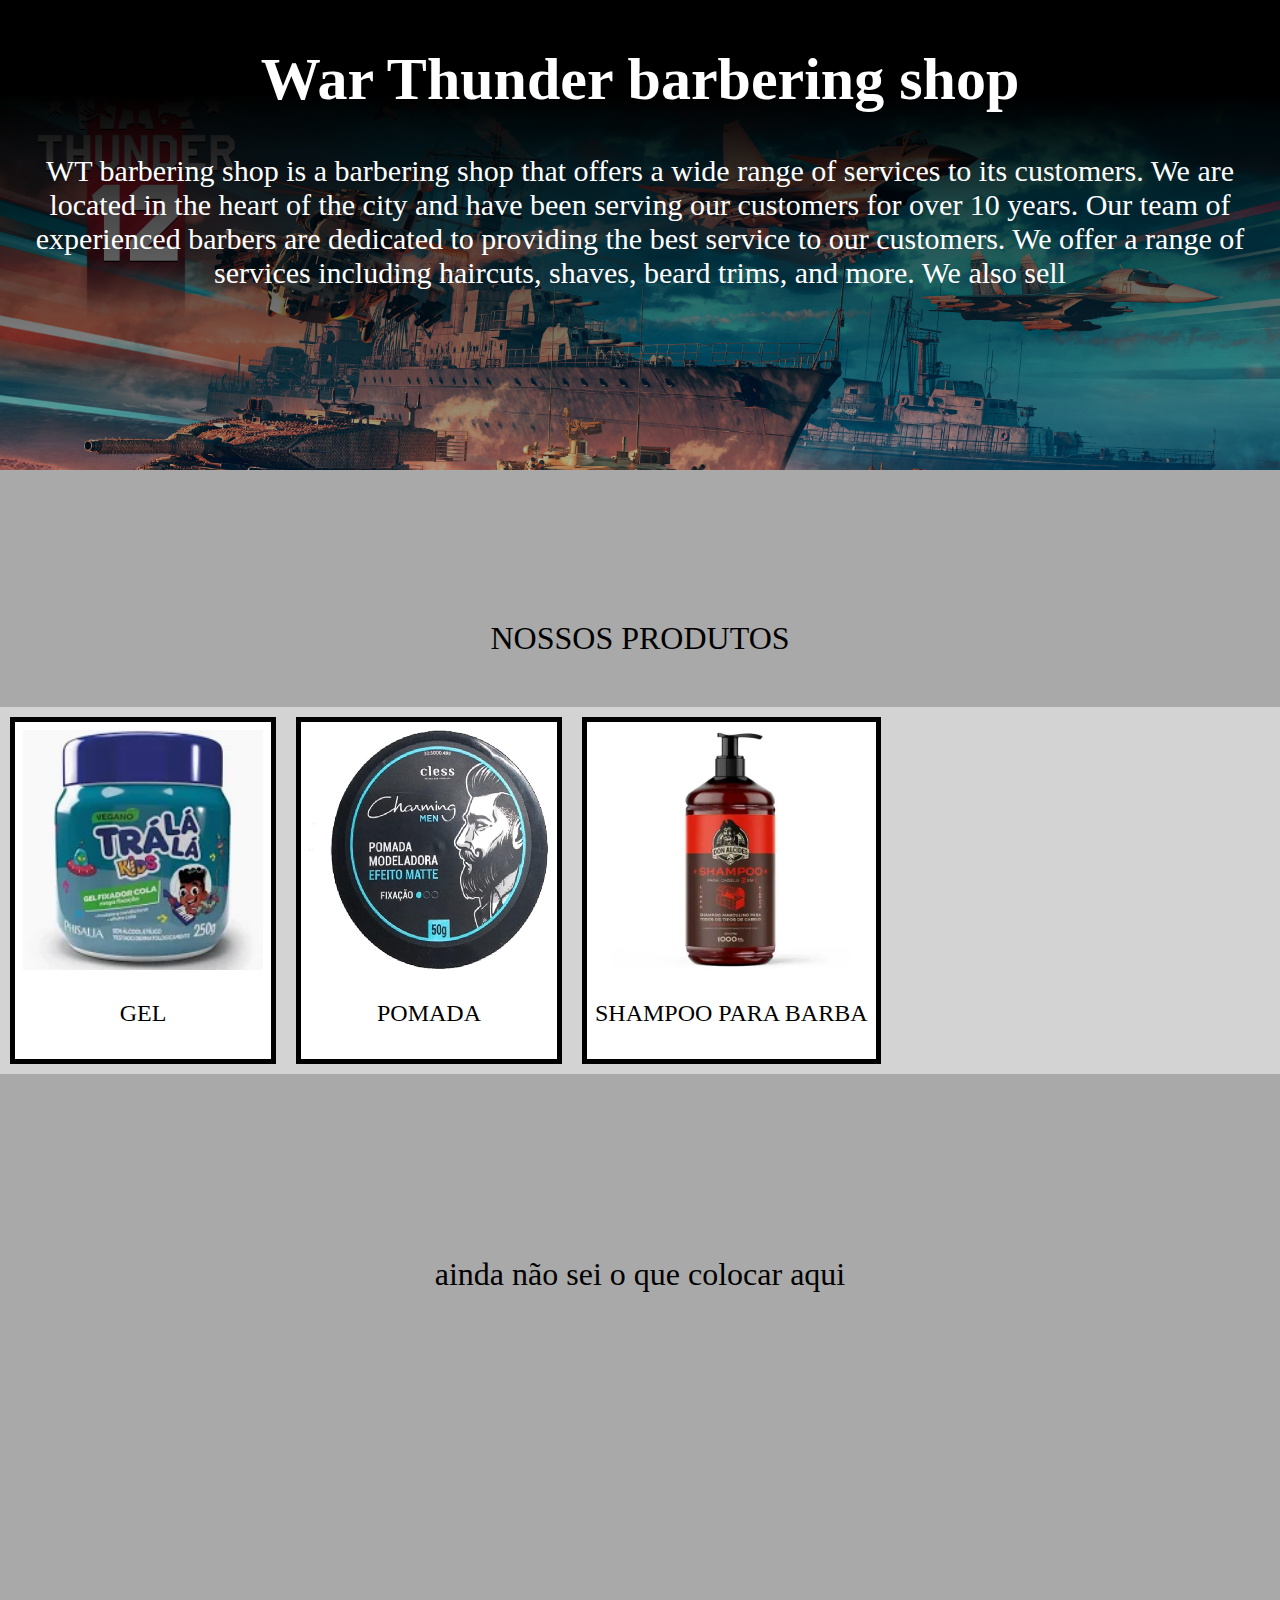
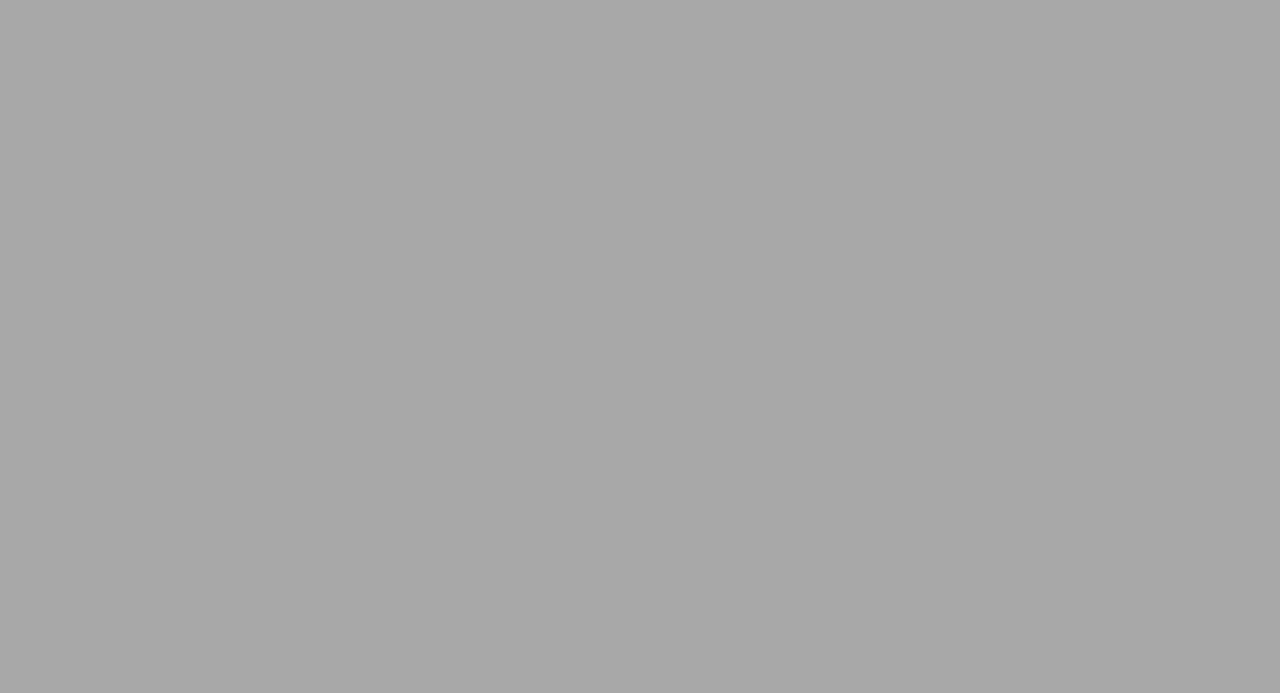
==== index.html @ fd855da0 "Add files via upload" ====
<!DOCTYPE html>
<html>
<head>
    <link rel="icon" type="image/png" href="../imagesfolder/WT.png">   
    <title>WT barbering shop</title>
    <link rel="stylesheet" type="text/css" href="../sitestructure/style.css">
    <meta charset="UTF-8">
    <meta name="viewport" content="width=device-width, initial-scale=1.0">
    <meta name="description" content="WT barbering shop offers a wide range of services including haircuts, shaves, beard trims, and more. Located in the heart of the city, serving customers for over 10 years.">
    <meta name="keywords" content="barber, barbering shop, haircuts, shaves, beard trims, grooming">
    <meta name="author" content="WT barbering shop">
    <meta http-equiv="refresh">

    
</head>
<body>
    <section>
        <div id="wallone">
            <div id="title">
                <h1>War Thunder barbering shop</h1>
                <p>WT barbering shop is a barbering shop that offers a wide range of services to its customers.
                    We are located in the heart of the city and have been serving our customers for over 10 years.
                    Our team of experienced barbers are dedicated to providing the best service to our customers.
                    We offer a range of services including haircuts, shaves, beard trims, and more. We also sell</p>
            </div>
        </div>
    </section>

    <p id="text1"> NOSSOS PRODUTOS</p>
    <br>
    <div id="produtos" style="background-color: lightgrey;">
        <div id="produto1" height="240" width="240">
            <img src="../imagesfolder/gel.webp" height="240" width="240">
            <p>gel</p>
        </div>
        <div id="produto2" height="240" width="240">
            <img src="../imagesfolder/pomada.jpg" height="240" width="240">
            <p>pomada</p>
        </div>
        <div id="produto3" height="240" width="240">
            <img src="../imagesfolder/Shampoo.png" height="240" width="240">
            <p>shampoo para barba</p>
        </div>
    </div>
    <div id="aindanaosei">
        <p>ainda não sei o que colocar aqui</p>
       <div class="">

       </div>
    </div>
    <audio autoplay loop src="link.mp3">
</body>
</html>
---- sitestructure/style.css ----
body {
    margin: 0px;
    font-family: serif;
    background-color: darkgrey;
}
#wallone {
    margin-bottom: 5px;
    background-image: url(background-image.jpg);
    background-repeat: no-repeat;
    background-size: cover;
    background-attachment: row; /* Corrige a posição do fundo em relação à janela de visualização */
    width: 100%; /* Define a largura do contêiner para corresponder ao tamanho do fundo */
    height: 470px; /* Define a altura do contêiner para corresponder ao tamanho do fundo */
}



#title {
    text-align: center;
    position: absolute; /* Posiciona o título de forma absoluta */
    top: 0; /* Alinha o topo do título com o topo do contêiner */
    left: 0; /* Alinha a esquerda do título com a esquerda do contêiner */
    width: 100%; /* Faz o título ocupar toda a largura do contêiner */
    padding-top: 5px;
    padding-bottom: 200px;
    font-size: 30px;
    background-image: linear-gradient(
        to bottom,
        rgba(0, 0, 0, 1)20%,
        rgba(0, 0, 0, 0.7),
        rgba(0, 0, 0, 0.5),
        rgba(0, 0, 0, 0.3));
    background-position: 0 0;
    background-repeat: no-repeat;
    background-size: 100%;
    color: white; /* Define a cor do texto para garantir legibilidade */
    z-index: 1; /* Garante que o título fique acima do fundo */
    height: 265px;
}
#text1{
    text-align: center;
    width: 100%;
    padding-top: 50px;
    margin-top: 100px;
    font-size: 2em;
}
#produtos{
    flex:1;
    display: flex;
    flex-wrap: wrap;
    font-size:1.5em;
}
#produto1{
    margin: 10px;
    padding: 8px;
    text-align: center;
    text-transform: uppercase;
    border-style: solid;
    border-color: black;
    border-width: 5px;
    background-color: white;
}
#produto2{
    margin: 10px;
    padding: 8px;
    text-align: center;
    text-transform: uppercase;
    border-style: solid;
    border-color: black;
    border-width: 5px;
    background-color: white;
}
#produto3{
    margin: 10px;
    padding: 8px;
    text-align: center;
    text-transform: uppercase;
    border-style: solid;
    border-color: black;
    border-width: 5px;
    background-color: white;
}
#aindanaosei{
    text-align: center;
    width: 100%;
    padding-top: 50px;
    margin-top: 100px;
    margin-bottom: 1000px;
    font-size: 2em;
}
div.box{
  height: 100px;
    width: 100px;
    background-color: yellow;
}
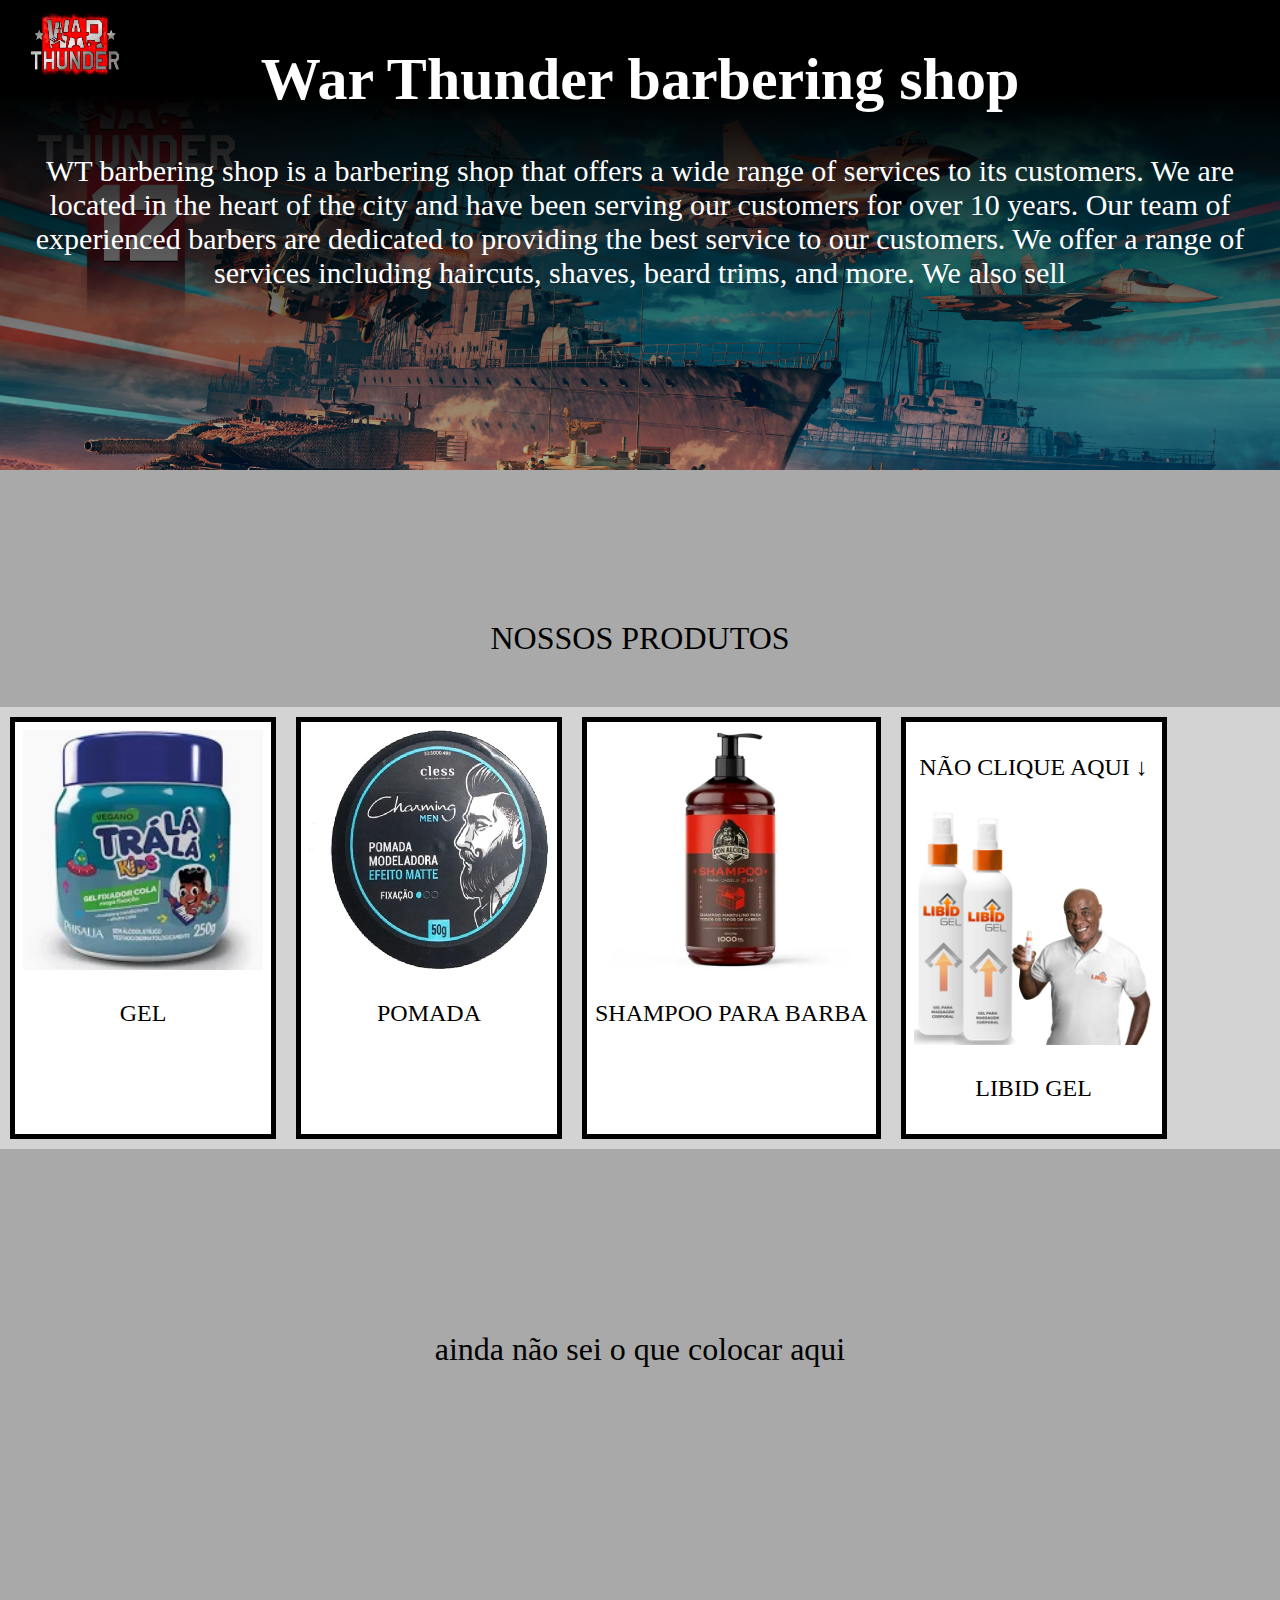
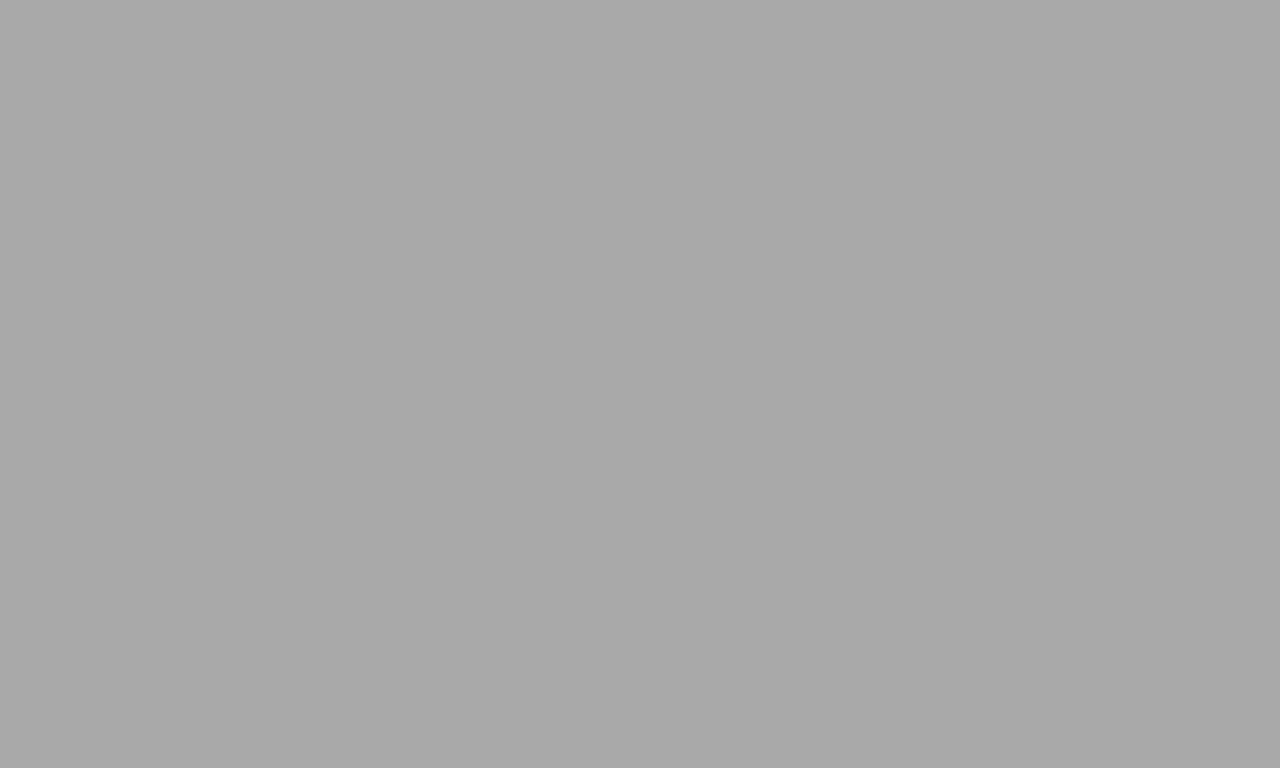
==== commit d19e7300: "Add files via upload" ====
--- a/index.html
+++ b/index.html
@@ -1,22 +1,27 @@
 <!DOCTYPE html>
 <html>
+
 <head>
-    <link rel="icon" type="image/png" href="../imagesfolder/WT.png">   
+    <link rel="icon" type="image/png" href="../imagesfolder/WT.png">
     <title>WT barbering shop</title>
+    <link rel="resetsheet" type="text/css" href="../sitestructure/reset.css">
     <link rel="stylesheet" type="text/css" href="../sitestructure/style.css">
     <meta charset="UTF-8">
     <meta name="viewport" content="width=device-width, initial-scale=1.0">
-    <meta name="description" content="WT barbering shop offers a wide range of services including haircuts, shaves, beard trims, and more. Located in the heart of the city, serving customers for over 10 years.">
+    <meta name="description"
+        content="WT barbering shop offers a wide range of services including haircuts, shaves, beard trims, and more. Located in the heart of the city, serving customers for over 10 years.">
     <meta name="keywords" content="barber, barbering shop, haircuts, shaves, beard trims, grooming">
     <meta name="author" content="WT barbering shop">
     <meta http-equiv="refresh">
 
-    
+
 </head>
+
 <body>
-    <section>
+    <header>
         <div id="wallone">
             <div id="title">
+                <img id="logo" src="../imagesfolder/warthunder.png" alt="WT logo" height="70" width="90">
                 <h1>War Thunder barbering shop</h1>
                 <p>WT barbering shop is a barbering shop that offers a wide range of services to its customers.
                     We are located in the heart of the city and have been serving our customers for over 10 years.
@@ -24,30 +29,39 @@
                     We offer a range of services including haircuts, shaves, beard trims, and more. We also sell</p>
             </div>
         </div>
-    </section>
+    </header>
 
     <p id="text1"> NOSSOS PRODUTOS</p>
     <br>
     <div id="produtos" style="background-color: lightgrey;">
-        <div id="produto1" height="240" width="240">
+        <div class="produto" height="240" width="240">
             <img src="../imagesfolder/gel.webp" height="240" width="240">
             <p>gel</p>
         </div>
-        <div id="produto2" height="240" width="240">
+        <div class="produto" height="240" width="240">
             <img src="../imagesfolder/pomada.jpg" height="240" width="240">
             <p>pomada</p>
         </div>
-        <div id="produto3" height="240" width="240">
+        <div class="produto" height="240" width="240">
             <img src="../imagesfolder/Shampoo.png" height="240" width="240">
             <p>shampoo para barba</p>
         </div>
+        <a href="lobo_mau.html" target="_blank">
+        <div class="produto" height="240" width="240">
+            <p style="left:700px;"> NÃO CLIQUE AQUI ↓</p>
+            <img src="../imagesfolder/libid_gel.jpg" height="240" width="240">
+            <p>libid gel</p>
+        </div>
+    </a>
     </div>
     <div id="aindanaosei">
         <p>ainda não sei o que colocar aqui</p>
-       <div class="">
+        </section>
+    </div>
+    
 
-       </div>
+
     </div>
-    <audio autoplay loop src="link.mp3">
 </body>
+
 </html>--- a/sitestructure/style.css
+++ b/sitestructure/style.css
@@ -1,56 +1,90 @@
 body {
-    margin: 0px;
+    margin: auto;
     font-family: serif;
     background-color: darkgrey;
+
 }
+a{
+    text-decoration: auto;
+    color: black;
+}	
+
+#logo {
+    margin-left: 0px;
+    top: 10px;
+    position: absolute;
+    left: 30px;
+    top: 10px;
+    z-index: 2;
+}
+
+/* Cabeçalho */
+
+
 #wallone {
     margin-bottom: 5px;
     background-image: url(background-image.jpg);
     background-repeat: no-repeat;
     background-size: cover;
-    background-attachment: row; /* Corrige a posição do fundo em relação à janela de visualização */
-    width: 100%; /* Define a largura do contêiner para corresponder ao tamanho do fundo */
-    height: 470px; /* Define a altura do contêiner para corresponder ao tamanho do fundo */
+    background-attachment: row;
+    /* Corrige a posição do fundo em relação à janela de visualização */
+    width: 100%;
+    /* Define a largura do contêiner para corresponder ao tamanho do fundo */
+    height: 470px;
+    /* Define a altura do contêiner para corresponder ao tamanho do fundo */
 }
 
 
 
 #title {
     text-align: center;
-    position: absolute; /* Posiciona o título de forma absoluta */
-    top: 0; /* Alinha o topo do título com o topo do contêiner */
-    left: 0; /* Alinha a esquerda do título com a esquerda do contêiner */
-    width: 100%; /* Faz o título ocupar toda a largura do contêiner */
+    position: absolute;
+    /* Posiciona o título de forma absoluta */
+    top: 0;
+    /* Alinha o topo do título com o topo do contêiner */
+    left: 0;
+    /* Alinha a esquerda do título com a esquerda do contêiner */
+    width: 100%;
+    /* Faz o título ocupar toda a largura do contêiner */
     padding-top: 5px;
     padding-bottom: 200px;
     font-size: 30px;
-    background-image: linear-gradient(
-        to bottom,
-        rgba(0, 0, 0, 1)20%,
-        rgba(0, 0, 0, 0.7),
-        rgba(0, 0, 0, 0.5),
-        rgba(0, 0, 0, 0.3));
+    background-image: linear-gradient(to bottom,
+            rgba(0, 0, 0, 1)20%,
+            rgba(0, 0, 0, 0.7),
+            rgba(0, 0, 0, 0.5),
+            rgba(0, 0, 0, 0.3));
     background-position: 0 0;
     background-repeat: no-repeat;
     background-size: 100%;
-    color: white; /* Define a cor do texto para garantir legibilidade */
-    z-index: 1; /* Garante que o título fique acima do fundo */
+    color: white;
+    /* Define a cor do texto para garantir legibilidade */
+    z-index: 1;
+    /* Garante que o título fique acima do fundo */
     height: 265px;
 }
-#text1{
+
+/* Fim do cabeçalho */
+
+/* Menu de Produtos */
+
+
+#text1 {
     text-align: center;
     width: 100%;
     padding-top: 50px;
     margin-top: 100px;
     font-size: 2em;
 }
-#produtos{
-    flex:1;
+
+#produtos {
     display: flex;
     flex-wrap: wrap;
-    font-size:1.5em;
+    font-size: 1.5em;
+    text-decoration:none;
 }
-#produto1{
+
+div.produto{
     margin: 10px;
     padding: 8px;
     text-align: center;
@@ -60,27 +94,12 @@
     border-width: 5px;
     background-color: white;
 }
-#produto2{
-    margin: 10px;
-    padding: 8px;
-    text-align: center;
-    text-transform: uppercase;
-    border-style: solid;
-    border-color: black;
-    border-width: 5px;
-    background-color: white;
-}
-#produto3{
-    margin: 10px;
-    padding: 8px;
-    text-align: center;
-    text-transform: uppercase;
-    border-style: solid;
-    border-color: black;
-    border-width: 5px;
-    background-color: white;
-}
-#aindanaosei{
+
+
+/* Fim do menu de produtos */
+
+/* Não sei */
+#aindanaosei {
     text-align: center;
     width: 100%;
     padding-top: 50px;
@@ -88,9 +107,5 @@
     margin-bottom: 1000px;
     font-size: 2em;
 }
-div.box{
-  height: 100px;
-    width: 100px;
-    background-color: yellow;
-}
 
+/* Fim do não sei */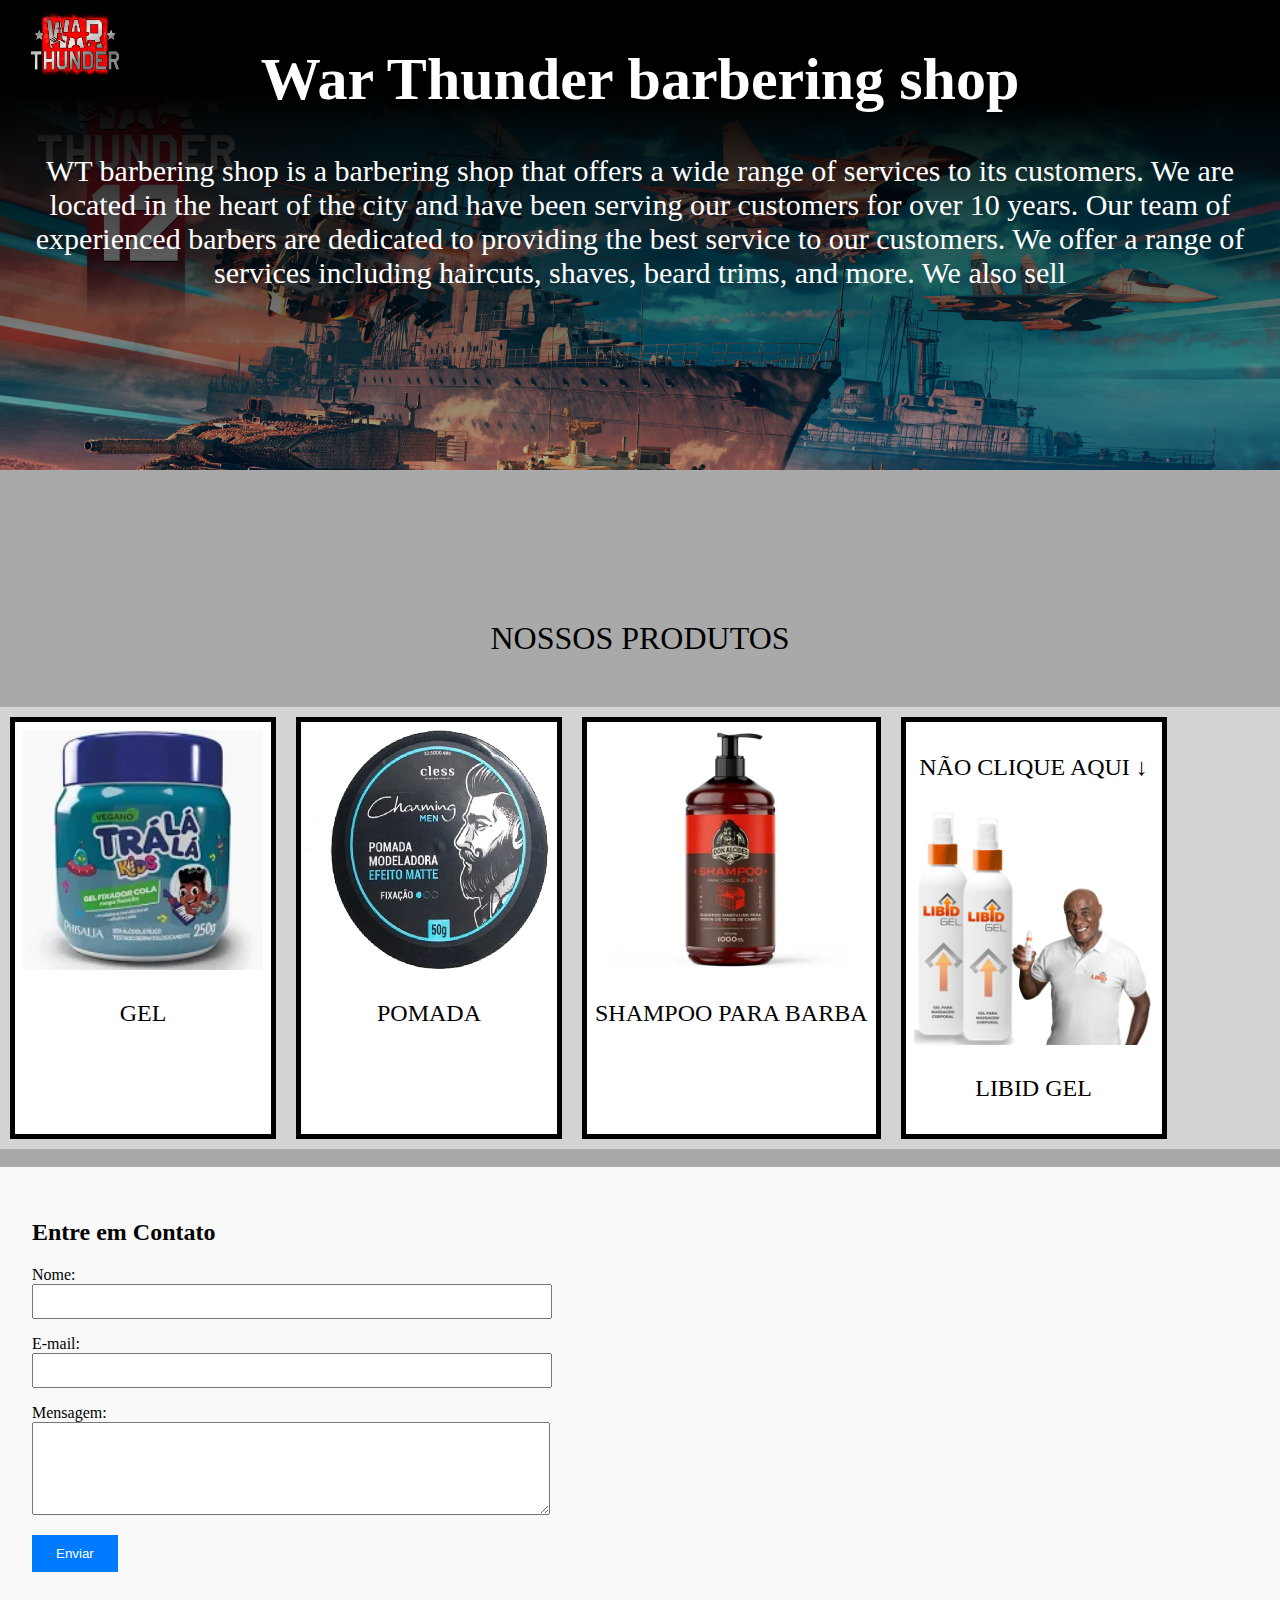
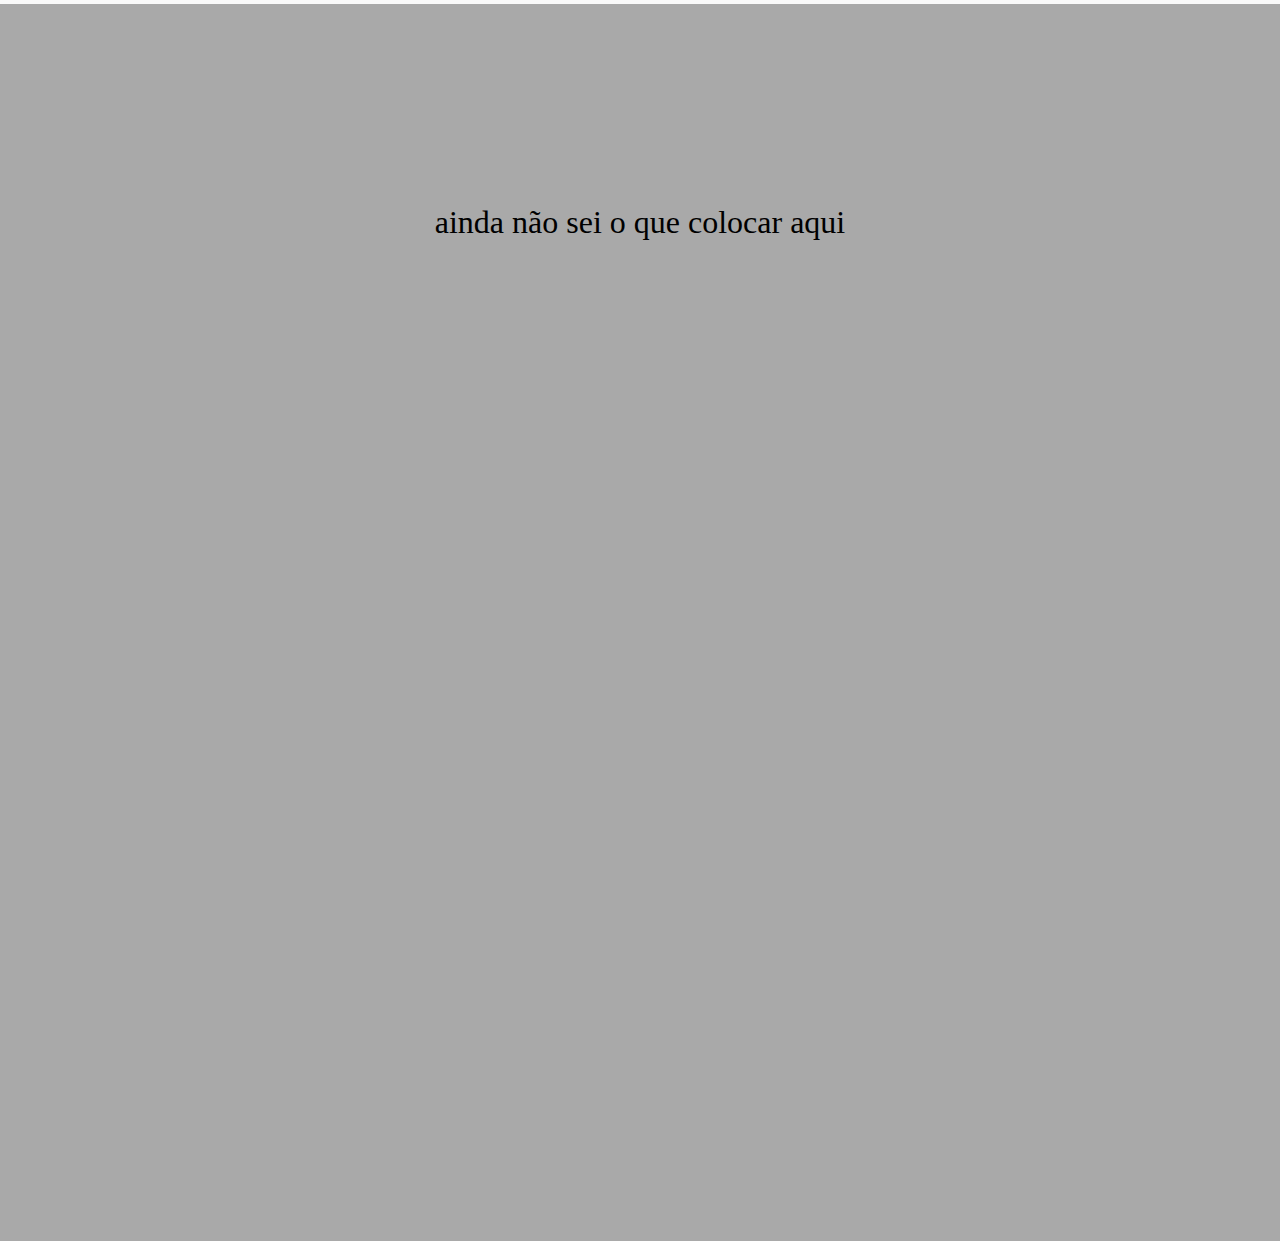
==== commit c4da962f: "Update index.html" ====
--- a/index.html
+++ b/index.html
@@ -2,10 +2,9 @@
 <html>
 
 <head>
-    <link rel="icon" type="image/png" href="../imagesfolder/WT.png">
+    <link rel="icon" type="image/png" href="imagesfolder/WT.png">
     <title>WT barbering shop</title>
-    <link rel="resetsheet" type="text/css" href="../sitestructure/reset.css">
-    <link rel="stylesheet" type="text/css" href="../sitestructure/style.css">
+    <link rel="stylesheet" type="text/css" href="sitestructure/style.css">
     <meta charset="UTF-8">
     <meta name="viewport" content="width=device-width, initial-scale=1.0">
     <meta name="description"
@@ -21,7 +20,7 @@
     <header>
         <div id="wallone">
             <div id="title">
-                <img id="logo" src="../imagesfolder/warthunder.png" alt="WT logo" height="70" width="90">
+                <img id="logo" src="imagesfolder/warthunder.png" alt="WT logo" height="70" width="90">
                 <h1>War Thunder barbering shop</h1>
                 <p>WT barbering shop is a barbering shop that offers a wide range of services to its customers.
                     We are located in the heart of the city and have been serving our customers for over 10 years.
@@ -35,25 +34,45 @@
     <br>
     <div id="produtos" style="background-color: lightgrey;">
         <div class="produto" height="240" width="240">
-            <img src="../imagesfolder/gel.webp" height="240" width="240">
+            <img src="imagesfolder/gel.webp" height="240" width="240">
             <p>gel</p>
         </div>
         <div class="produto" height="240" width="240">
-            <img src="../imagesfolder/pomada.jpg" height="240" width="240">
+            <img src="imagesfolder/pomada.jpg" height="240" width="240">
             <p>pomada</p>
         </div>
         <div class="produto" height="240" width="240">
-            <img src="../imagesfolder/Shampoo.png" height="240" width="240">
+            <img src="imagesfolder/Shampoo.png" height="240" width="240">
             <p>shampoo para barba</p>
         </div>
         <a href="lobo_mau.html" target="_blank">
         <div class="produto" height="240" width="240">
             <p style="left:700px;"> NÃO CLIQUE AQUI ↓</p>
-            <img src="../imagesfolder/libid_gel.jpg" height="240" width="240">
+            <img src="imagesfolder/libid_gel.jpg" height="240" width="240">
             <p>libid gel</p>
         </div>
     </a>
     </div>
+    <br>
+    <section id="contato" style="padding: 2rem; background-color: #f9f9f9;">
+  <h2>Entre em Contato</h2>
+  <form action="#" method="post" style="max-width: 500px; margin-top: 1rem;">
+    <label for="nome">Nome:</label><br>
+    <input type="text" id="nome" name="nome" required style="width: 100%; padding: 0.5rem; margin-bottom: 1rem;"><br>
+
+    <label for="email">E-mail:</label><br>
+    <input type="email" id="email" name="email" required style="width: 100%; padding: 0.5rem; margin-bottom: 1rem;"><br>
+
+    <label for="mensagem">Mensagem:</label><br>
+    <textarea id="mensagem" name="mensagem" rows="5" required style="width: 100%; padding: 0.5rem; margin-bottom: 1rem;"></textarea><br>
+
+    <button type="submit" style="padding: 0.7rem 1.5rem; background-color: #007BFF; color: white; border: none; cursor: pointer;">
+      Enviar
+    </button>
+  </form>
+</section>
+
+    <br>
     <div id="aindanaosei">
         <p>ainda não sei o que colocar aqui</p>
         </section>
@@ -64,4 +83,4 @@
     </div>
 </body>
 
-</html>+</html>
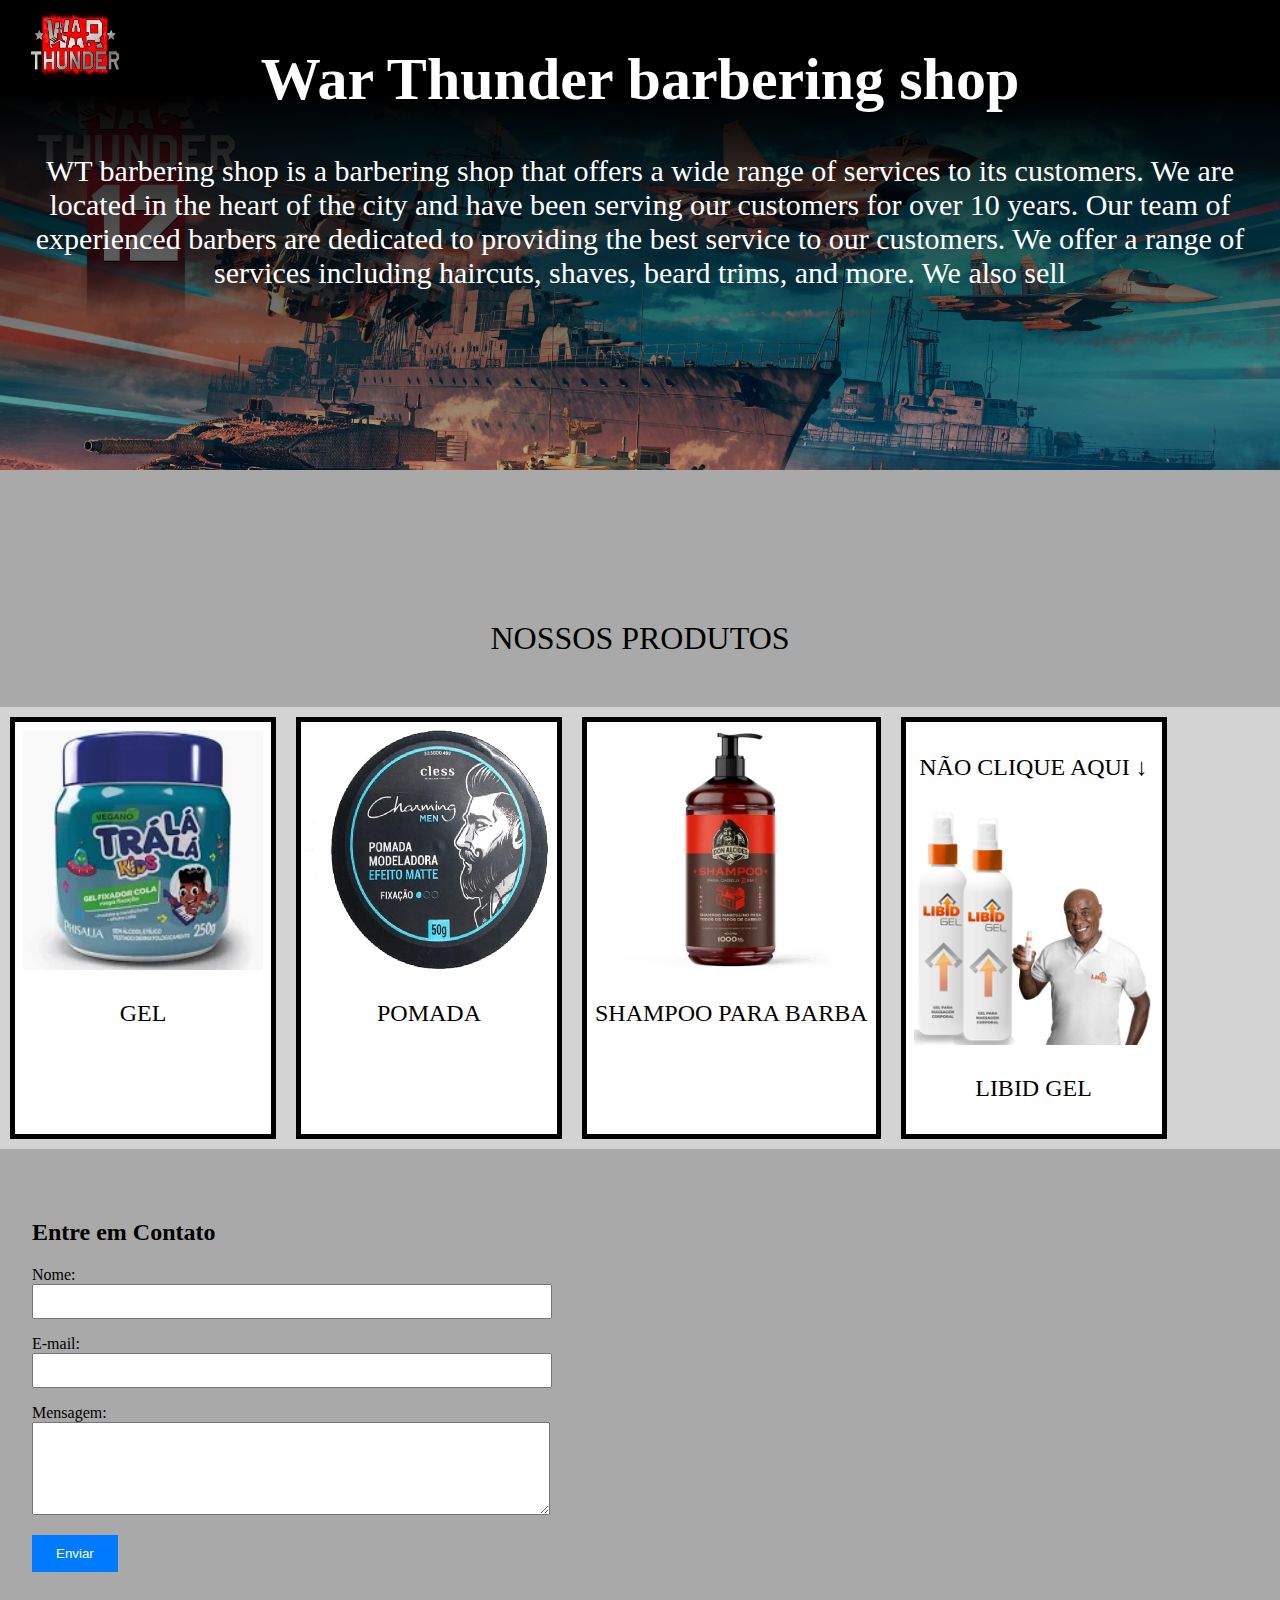
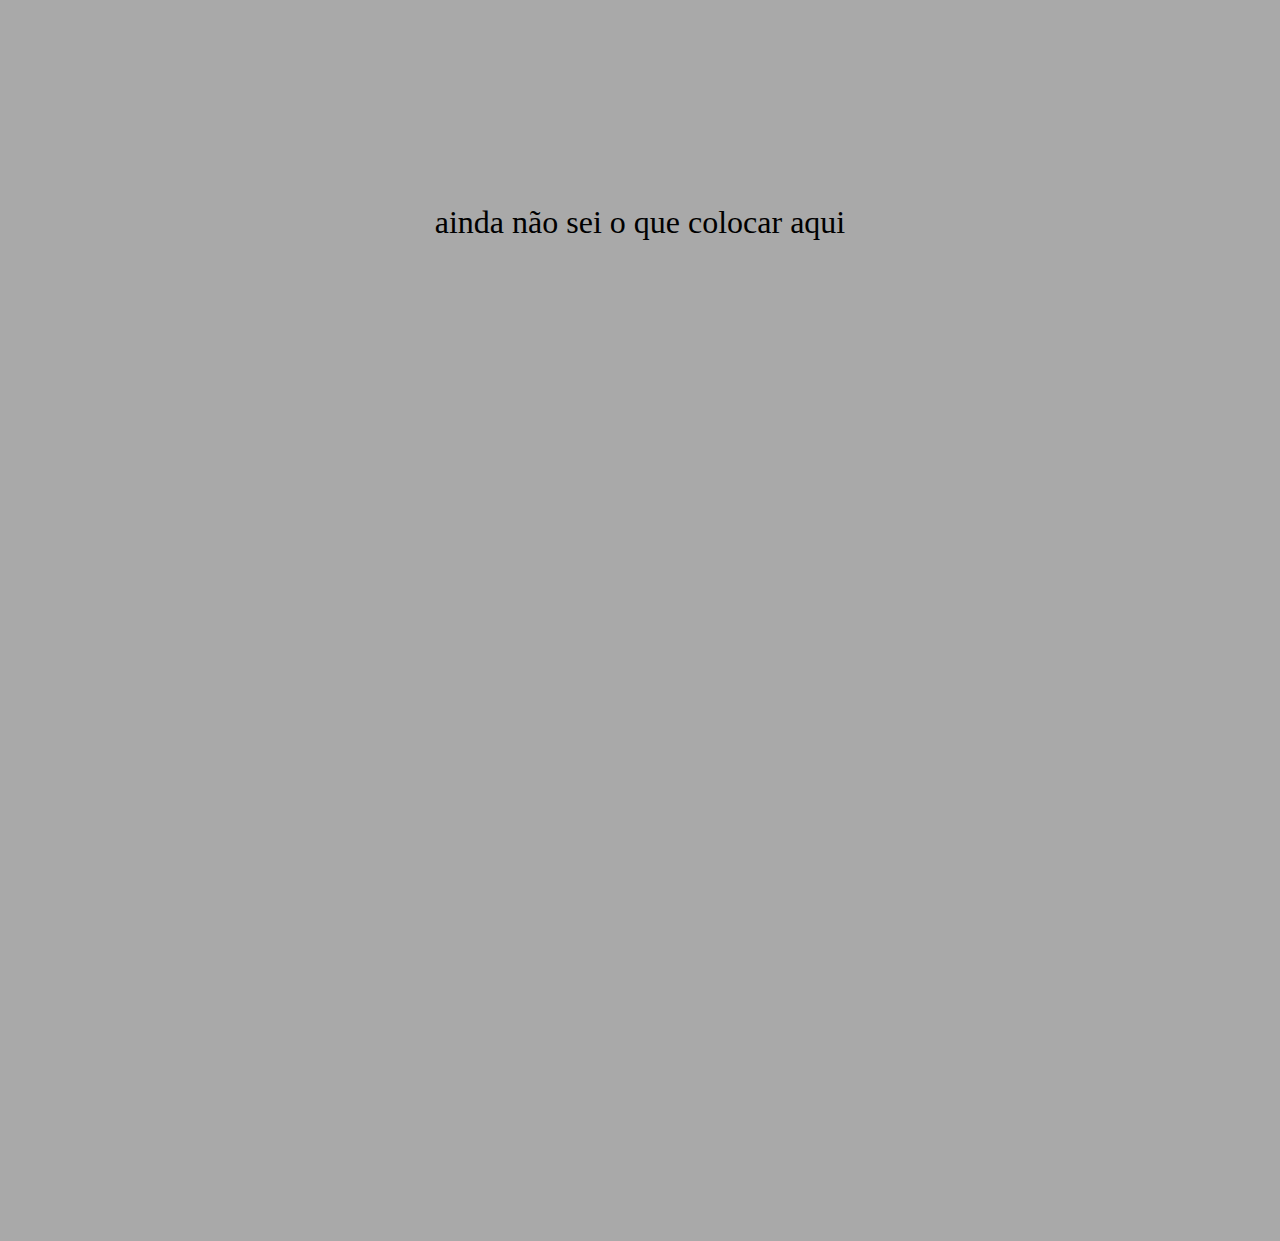
==== commit 786a06ff: "Update index.html" ====
--- a/index.html
+++ b/index.html
@@ -54,7 +54,7 @@
     </a>
     </div>
     <br>
-    <section id="contato" style="padding: 2rem; background-color: #f9f9f9;">
+    <section id="contato" style="padding: 2rem; background-color: darkgrey;">
   <h2>Entre em Contato</h2>
   <form action="#" method="post" style="max-width: 500px; margin-top: 1rem;">
     <label for="nome">Nome:</label><br>
